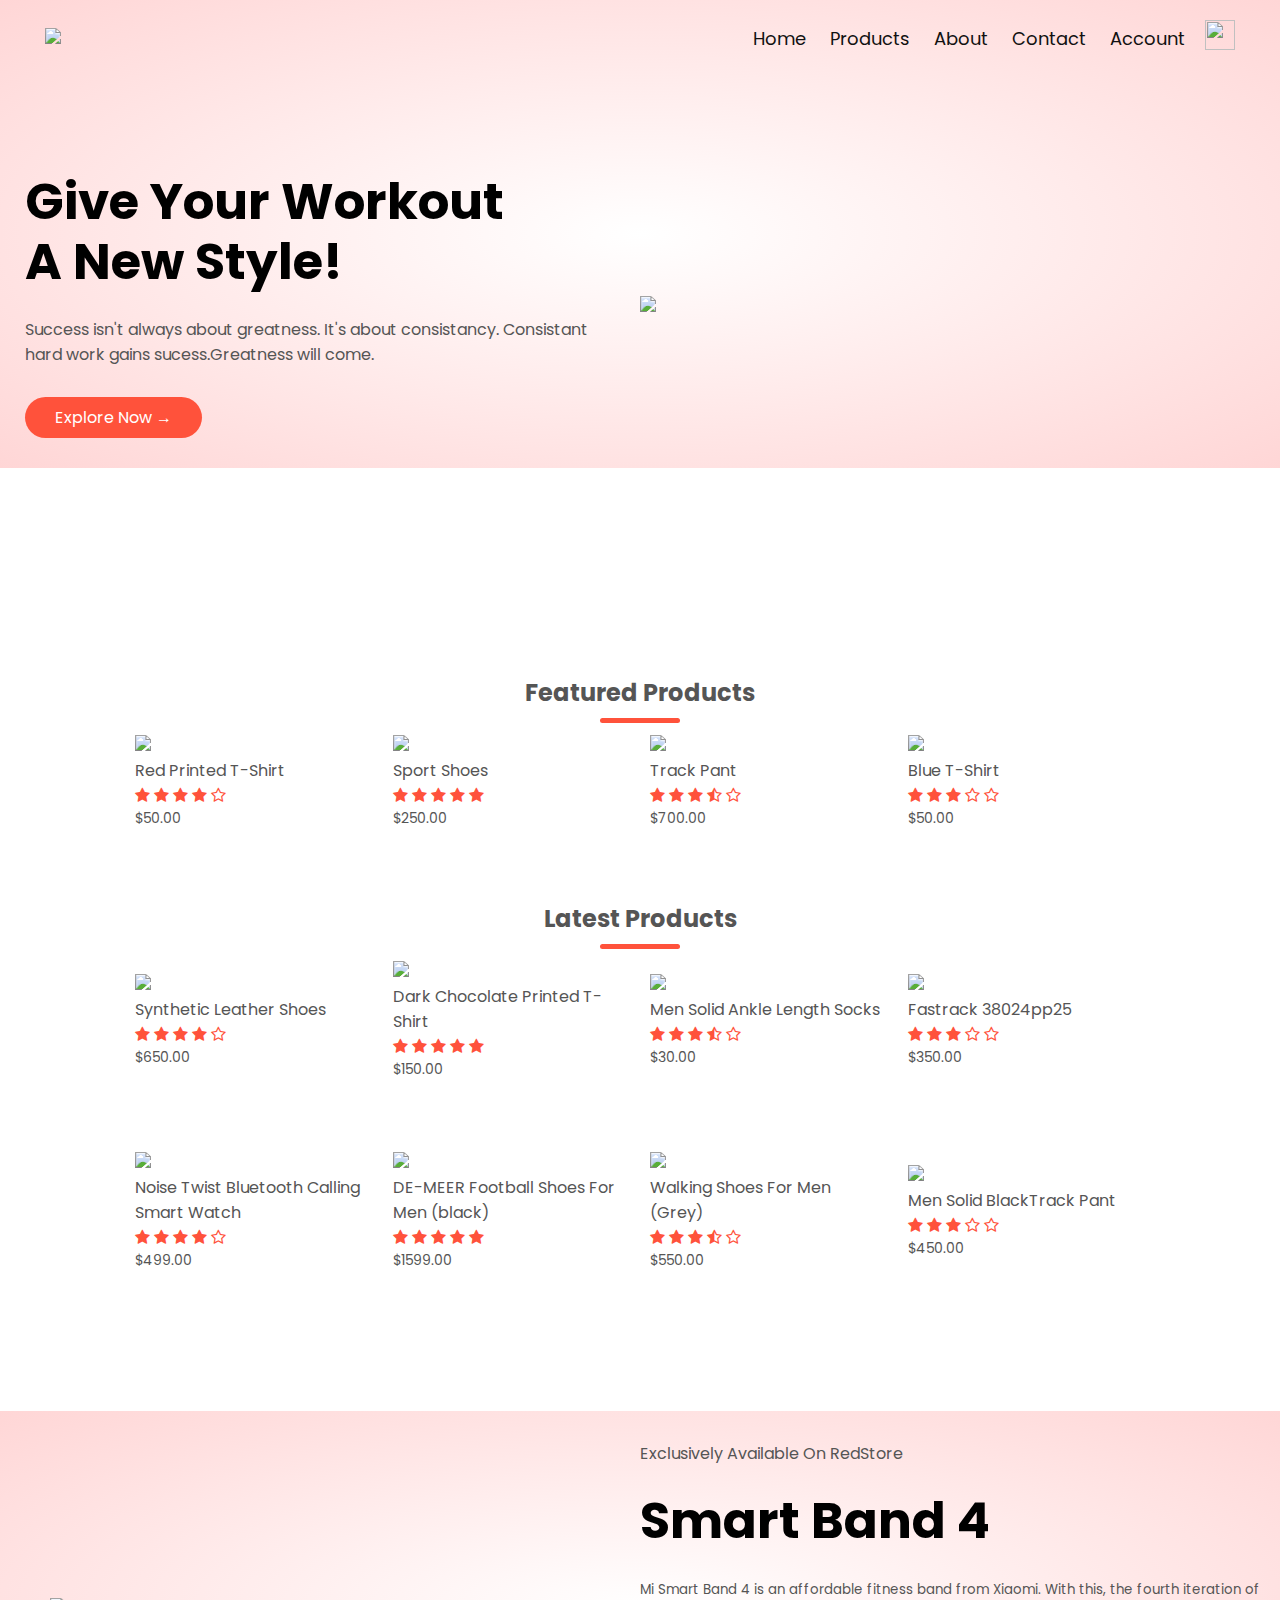
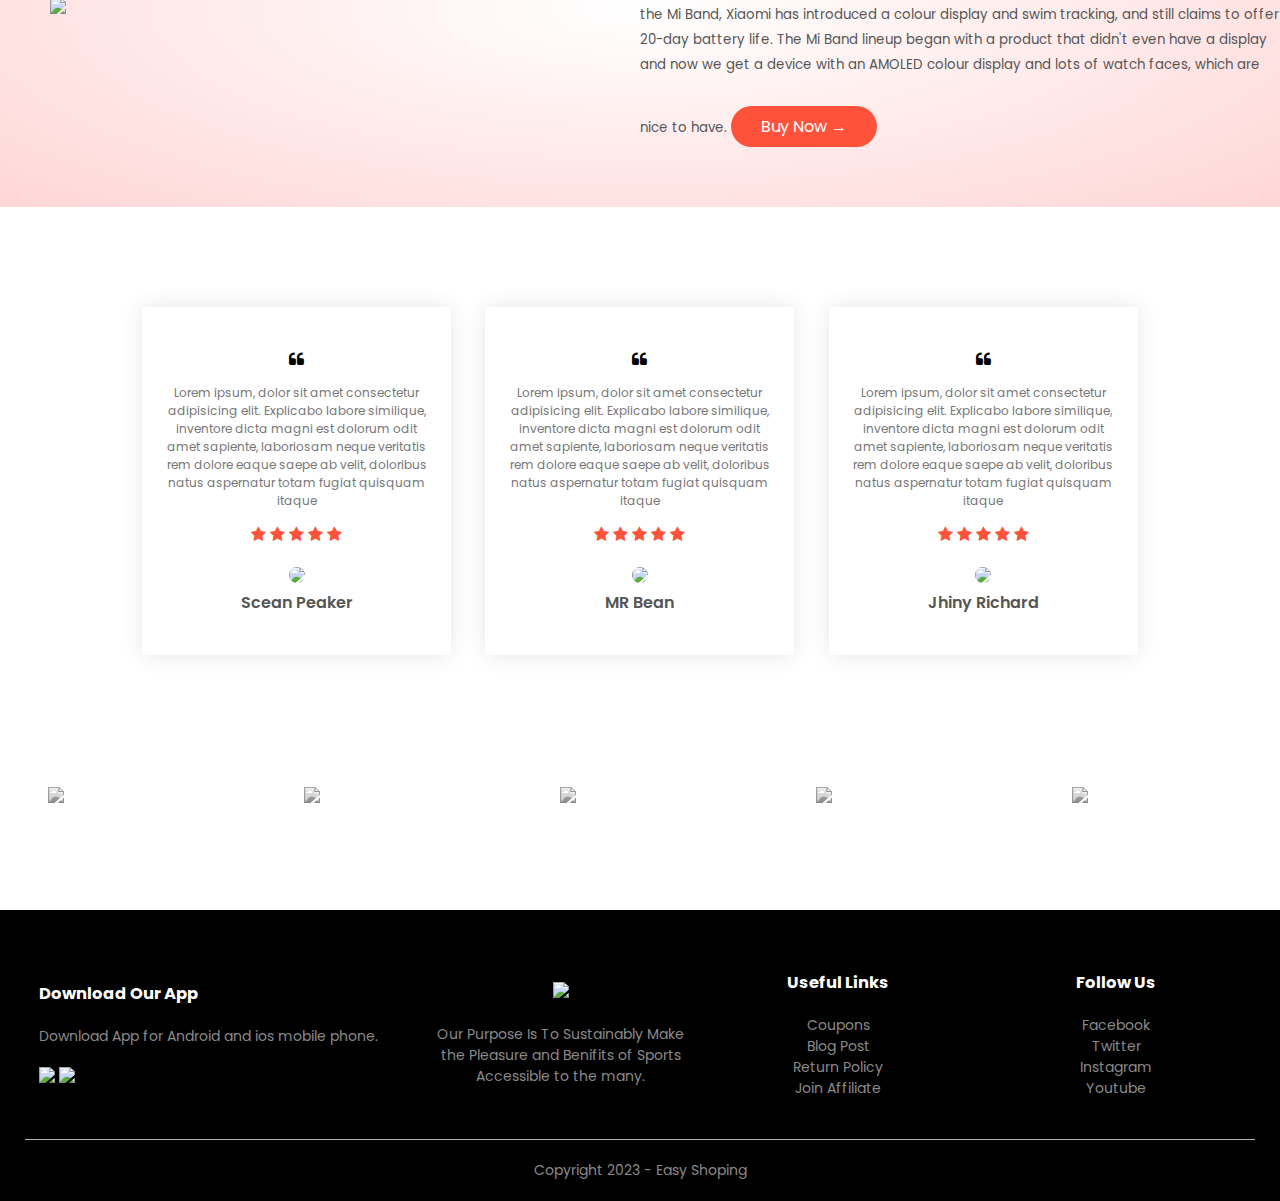
==== index.html @ 19f2ea58 "Add files via upload" ====
<!DOCTYPE html>
<html lang="en">
<head>
    <meta charset="UTF-8">
    <meta name="viewport" content="width=device-width,initial-scale=1.0">
    <meta http-equiv="X-UA-Compatible" content="IE=edge">
    <meta name="viewport" content="width=device-width, initial-scale=1.0">
    <title>RedStore | Ecommerce Website Design</title>

    <link rel="stylesheet" href="style.css">
    <link rel="preconnect" href="https://fonts.googleapis.com">
<link rel="preconnect" href="https://fonts.gstatic.com" crossorigin>

<link href="https://fonts.googleapis.com/css2?family=Poppins:wght@300;400;500;600;700&display=swap" rel="stylesheet">

<link rel="stylesheet" href="https://stackpath.bootstrapcdn.com/font-awesome/4.7.0/css/font-awesome.min.css">


</head>
<body>
    <div class="header">

    <div class="container">
        <div class="navber"> 
            <div class="logo">
               <a href="index.html"><img src="images/logo.png" width="125px"></a> 
            </div>
            <nav>
                <ul id="MenuItems">
                    <li><a href="index.html"><link rel="index" href="C:\Users\ADMIN\Downloads\Redstore\Images\index.html"> Home</a></li>
                    <li><a href="products.html"><link rel="product" href="C:\Users\ADMIN\Downloads\Redstore\Images\products-details.html" >Products</a></li>
                    <li><a href="index.html"><link rel="index" href="C:\Users\ADMIN\Downloads\Redstore\Images\index.html"> About</a></li>
                    <li><a href="index.html"><link rel="index" href="C:\Users\ADMIN\Downloads\Redstore\Images\index.html">Contact</a></li>
                    <li><a href="Account.html"><link rel="Account" href="C:\Users\ADMIN\Downloads\Redstore\Images\Account.html">Account</a></li>
                </ul>
            </nav>
            <a href="cart.html"><img src="images/cart.png" width="30px" height="30px"></a>
            <img src="images/menu.png" class="menu-icon" onclick="menutoggle()">
    
        </div>
        <div class="row">
            <div class="col-2">
                <h1>Give Your Workout <br>A New Style!</h1>
                <p>Success isn't always about greatness. It's about 
                    consistancy. Consistant<br>hard work gains sucess.Greatness
                    will come.
                </p>

                <a href="" class="btn">Explore Now &#8594;</a>

            </div>

            <div class="col-2">
                <img src="images/image1.png">
            </div>


        </div>

    </div>
</div>

<!-------Featured Categories-------------------------------------------------->

<div class="categories">
    <div class="small-container">
        <div class="row">
            <div class="col-3">
                <img src="images/category-1.jpg" alt="">
            </div>
            <div class="col-3">
                <img src="images/category-2.jpg" alt="">
            </div>
            <div class="col-3">
                <img src="images/category-3.jpg" alt="">    
            </div>
        </div>

    </div>

</div>

<!-------Featured Products-------------------------------------------------->
<div class="small-container">
    <h2 class="title">Featured Products</h2>
    <div class="row">
        <div class="col-4">
           <a href="products-details.html"><img src="images/product-1.jpg"></a> 
           <a href="products-details.html"></a><h4>Red Printed T-Shirt</h4></a>
            <div class="rating">
                <i class="fa fa-star"></i>
                <i class="fa fa-star"></i>
                <i class="fa fa-star"></i>
                <i class="fa fa-star"></i>
                <i class="fa fa-star-o"></i>
            </div>
            <p>$50.00</p>
        </div>
        <div class="col-4">
            <img src="images/product-2.jpg">
            <h4>Sport Shoes</h4>
            <div class="rating">
                <i class="fa fa-star"></i>
                <i class="fa fa-star"></i>
                <i class="fa fa-star"></i>
                <i class="fa fa-star"></i>
                <i class="fa fa-star"></i>
            </div>
            <p>$250.00</p>
        </div>
        <div class="col-4">
            <img src="images/product-3.jpg">
            <h4>Track Pant</h4>
            <div class="rating">
                <i class="fa fa-star"></i>
                <i class="fa fa-star"></i>
                <i class="fa fa-star"></i>
                <i class="fa fa-star-half-o"></i>
                <i class="fa fa-star-o"></i>
            </div>
            <p>$700.00</p>
        </div>
        <div class="col-4">
            <img src="images/product-4.jpg">
            <h4>Blue T-Shirt</h4>
            <div class="rating">
                <i class="fa fa-star"></i>
                <i class="fa fa-star"></i>
                <i class="fa fa-star"></i>
                <i class="fa fa-star-o"></i>
                <i class="fa fa-star-o"></i>
            </div>
            <p>$50.00</p>
        </div>
    </div>
    <h2 class="title">Latest Products</h2>
    <div class="row">
        <div class="col-4">
            <img src="images/product-5.jpg">
            <h4>Synthetic Leather Shoes</h4>
            <div class="rating">
                <i class="fa fa-star"></i>
                <i class="fa fa-star"></i>
                <i class="fa fa-star"></i>
                <i class="fa fa-star"></i>
                <i class="fa fa-star-o"></i>
            </div>
            <p>$650.00</p>
        </div>
        <div class="col-4">
            <img src="images/product-6.jpg">
            <h4>Dark Chocolate Printed T-Shirt</h4>
            <div class="rating">
                <i class="fa fa-star"></i>
                <i class="fa fa-star"></i>
                <i class="fa fa-star"></i>
                <i class="fa fa-star"></i>
                <i class="fa fa-star"></i>
            </div>
            <p>$150.00</p>
        </div>
        <div class="col-4">
            <img src="images/product-7.jpg">
            <h4>Men Solid Ankle Length Socks</h4>
            <div class="rating">
                <i class="fa fa-star"></i>
                <i class="fa fa-star"></i>
                <i class="fa fa-star"></i>
                <i class="fa fa-star-half-o"></i>
                <i class="fa fa-star-o"></i>
            </div>
            <p>$30.00</p>
        </div>
        <div class="col-4">
            <img src="images/product-8.jpg">
            <h4>Fastrack 38024pp25</h4>
            <div class="rating">
                <i class="fa fa-star"></i>
                <i class="fa fa-star"></i>
                <i class="fa fa-star"></i>
                <i class="fa fa-star-o"></i>
                <i class="fa fa-star-o"></i>
            </div>
            <p>$350.00</p>
        </div>
    </div>
    <div class="row">
        <div class="col-4">
            <img src="images/product-9.jpg">
            <h4>Noise Twist Bluetooth Calling Smart Watch</h4>
            <div class="rating">
                <i class="fa fa-star"></i>
                <i class="fa fa-star"></i>
                <i class="fa fa-star"></i>
                <i class="fa fa-star"></i>
                <i class="fa fa-star-o"></i>
            </div>
            <p>$499.00</p>
        </div>
        <div class="col-4">
            <img src="images/product-10.jpg">
            <h4>DE-MEER Football Shoes For Men  (black)</h4>
            <div class="rating">
                <i class="fa fa-star"></i>
                <i class="fa fa-star"></i>
                <i class="fa fa-star"></i>
                <i class="fa fa-star"></i>
                <i class="fa fa-star"></i>
            </div>
            <p>$1599.00</p>
        </div>
        <div class="col-4">
            <img src="images/product-11.jpg">
            <h4>Walking Shoes For Men  (Grey)</h4>
            <div class="rating">
                <i class="fa fa-star"></i>
                <i class="fa fa-star"></i>
                <i class="fa fa-star"></i>
                <i class="fa fa-star-half-o"></i>
                <i class="fa fa-star-o"></i>
            </div>
            <p>$550.00</p>
        </div>
        <div class="col-4">
            <img src="images/product-12.jpg">
            <h4>Men Solid BlackTrack Pant</h4>
            <div class="rating">
                <i class="fa fa-star"></i>
                <i class="fa fa-star"></i>
                <i class="fa fa-star"></i>
                <i class="fa fa-star-o"></i>
                <i class="fa fa-star-o"></i>
            </div>
            <p>$450.00</p>
        </div>
    </div>
    
</div>

<!-----------Offer------------------------------------------------------------------------------------------>

 <div class="offer">
    <div class="small-conatiner">
        <div class="row">
            <div class="col-2">
                <img src="images/exclusive.png" class="offer-img">

            </div>
            <div class="col-2">
                <p>Exclusively Available On RedStore</p>
                <h1>Smart Band 4</h1>
                <small>Mi Smart Band 4 is an affordable fitness band from Xiaomi. With this, the fourth iteration of the Mi Band, Xiaomi has introduced a colour display and swim tracking, and still claims to offer 20-day battery life. The Mi Band lineup began with a product that didn't even have a display and now we get a device with an AMOLED colour display and lots of watch faces, which are nice to have. </small>

                <a href="" class="btn">Buy Now &#8594;</a>

            </div>
        </div>
    </div>
 </div>

 <!--------------testimonial------------------------------------------->

 <div class="testimonial">
   <div class="small-container">
    <div class="row">
        <div class="col-3">
            <i class="fa fa-quote-left"></i>
            <p> Lorem ipsum, dolor sit amet consectetur adipisicing elit. Explicabo labore similique, inventore dicta magni est dolorum odit amet sapiente, laboriosam neque veritatis rem dolore eaque saepe ab velit, doloribus natus aspernatur totam fugiat quisquam itaque</p>
            <div class="rating">
                <i class="fa fa-star"></i>
                <i class="fa fa-star"></i>
                <i class="fa fa-star"></i>
                <i class="fa fa-star"></i>
                <i class="fa fa-star"></i>
            </div>
            <img src="images/user-1.png" >
            <h3>Scean Peaker</h3>
        </div>
        <div class="col-3">
            <i class="fa fa-quote-left"></i>
            <p> Lorem ipsum, dolor sit amet consectetur adipisicing elit. Explicabo labore similique, inventore dicta magni est dolorum odit amet sapiente, laboriosam neque veritatis rem dolore eaque saepe ab velit, doloribus natus aspernatur totam fugiat quisquam itaque</p>
            <div class="rating">
                <i class="fa fa-star"></i>
                <i class="fa fa-star"></i>
                <i class="fa fa-star"></i>
                <i class="fa fa-star"></i>
                <i class="fa fa-star"></i>
            </div>
            <img src="images/user-2.png" >
            <h3>MR Bean</h3>
        </div>
        <div class="col-3">
            <i class="fa fa-quote-left"></i>
            <p> Lorem ipsum, dolor sit amet consectetur adipisicing elit. Explicabo labore similique, inventore dicta magni est dolorum odit amet sapiente, laboriosam neque veritatis rem dolore eaque saepe ab velit, doloribus natus aspernatur totam fugiat quisquam itaque</p>
            <div class="rating">
                <i class="fa fa-star"></i>
                <i class="fa fa-star"></i>
                <i class="fa fa-star"></i>
                <i class="fa fa-star"></i>
                <i class="fa fa-star"></i>
            </div>
            <img src="images/user-3.png" >
            <h3>Jhiny Richard</h3>
        </div>
    </div>
   </div>
 </div>

 <!---------------Brands-------------------------------------------------------->

 <div class="brands">
    <div class="small-conatiner">
        <div class="row">
            <div class="col-5">
                <img src="images/logo-godrej.png">
            </div>
            <div class="col-5">
                <img src="images/logo-oppo.png">
            </div>
            <div class="col-5">
                <img src="images/logo-coca-cola.png">
            </div>
            <div class="col-5">
                <img src="images/logo-paypal.png">
            </div>
            <div class="col-5">
                <img src="images/logo-philips.png">
            </div>
        </div>
    </div>
 </div>

 <!---------------------------Footer-------------------------------->
 <div class="footer">
    <div class="container">
        <div class="row"> 
            <div class="footer-col-1">
                <h3>Download Our App</h3>
                <p>Download App for Android and ios mobile phone.</p>
                <div class="app-logo">
                    <img src="images/play-store.png">
                    <img src="images/app-store.png">
                </div>
            </div>
            <div class="footer-col-2">
                <img src="images/logo-white.png">
                <p>Our Purpose Is To Sustainably Make the Pleasure and 
                Benifits of Sports Accessible to the many.</p>
            </div>
            <div class="footer-col-3">
                <h3>Useful Links</h3>
                <ul>
                    <li>Coupons</li>
                    <li>Blog Post</li>
                    <li>Return Policy</li>
                    <li>Join Affiliate</li>
                </ul>
            </div>
            <div class="footer-col-4">
                <h3>Follow Us</h3>
                <ul>
                    <li>Facebook</li>
                    <li>Twitter</li>
                    <li>Instagram</li>
                    <li>Youtube</li>
                </ul>
            </div>
        </div>
        <hr>
        <p class="Copyright">Copyright 2023 - Easy Shoping</p>
    </div>
 </div>

 <!-----------------------js for toggle menu------------------------------>

 <script>
    var MenuItems = document.getElementById("MenuItems");
    MenuItems.style.maxHeight="0px";

    function menutoggle() {
        if(MenuItems.style.maxHeight=="0px")
        {
            MenuItems.style.maxHeight="200px"
        }
        else
        {
            MenuItems.style.maxHeight="0px"
        }
    }

 </script>
    
    
</body>
</html>
---- style.css ----
*{
    margin: 0;
    padding: 0;
    box-sizing: border-box;
}

body{
    font-family: 'Poppins', sans-serif;
}
.navber{
    display: flex;
    align-items: center;
    padding: 20px;
}
nav{
    flex: 1;
    text-align: right;
}
nav ul{
    display: inline-block;
    list-style-type: none;
}
nav ul li{
    display: inline-block;
    margin-right: 20px;
}





nav ul li a{
    text-decoration: none;
    color: #111;
    font-size: 18px;
    position: relative;
}

nav ul li a::after{
    content: '';
     width: 0%;
     height: 3px;
     background: #ff523b;
     position: absolute;
     left: 0;
     bottom: -6px;
     transition: 0.5s;
}

nav ul li a:hover::after{
    width:100%;
}
a{
    text-decoration: none;
    color:#555;
}
p{
    color: #555;
}
.container{
    max-width: 1300px;
    margin: auto;
    padding-left: 25px;
    padding-right: 25px;
}
.row{
    display: flex;
    align-items: center;
    flex-wrap: wrap;
    justify-content: space-around;
}
.col-2{
    flex-basis: 50%;
    min-width: 300px;
}
.col-2 img{
    max-width: 100%;
    padding: 50px 0;
     
}
.col-2 h1{
    font-size: 50px;
    line-height: 60px;
    margin: 25px 0;
}
.btn{
    display: inline-block;
    background: #ff523b;
    color: white;
    padding: 8px 30px;
    margin: 30px 0;
    border-radius: 30px;
    transition: background 0.5s;
}
.btn:hover{
    background: #563434;

}
.header{
    background: radial-gradient(#fff,#ffd6d6);

}
.header .row{
    margin-top: 70px;


}
.categories{
    margin: 70px 0;

}
.col-3{
    flex-basis: 30%;
    min-width: 250px;
    margin-bottom: 30px;
}
.col-3 img{
    width: 100%;
}
.small-container{
    max-width: 1080px;
    margin: auto;
    padding-left: 25px;
    padding-right: 25px;
}
.col-4{
    flex-basis: 25%;
    padding: 10px;
    min-width: 200px;
    margin-bottom: 50px;
    transition: transform 0.5s;
}
.col-4 img{
    width: 100%;
}
.title{
    text-align: center;
    margin: 0 80px auto;
    position: relative;
    line-height: 60px;
    color: #555;
}
.title::after{
    content: '';
    background: #ff523b;
    width: 80px;
    height: 5px;
    border-radius: 5px;
    position: absolute;
    bottom: 0;
    left: 50%;
    transform: translateX(-50%);
} 
h4{
    color: #555;
    font-weight: normal;
}
.col-4 p{
    font-size: 14px;

}
.rating .fa{
    color: #ff523b;
}
.col-4 :hover{
    transform: translateY(-5px);
}



/*  */
.col-3 :hover{
    transform: translateY(-5px);
}
/*  */




/*-------------------------Offer-----------------------------------*/
.offer{
    background: radial-gradient(#fff,#ffd6d6);
    margin-top: 80px;
    padding: 30px 0;

}
.col-2 .offer-img{
    padding: 50px;
}
small{
    color:#555;
}
/*------------testimonial-------------------------------------*/
.testimonial{
    padding-top: 100px;

}
.testimonial .col-3{
    text-align: center;
    padding: 40px 20px;
    box-shadow: 0 0 20px 0px rgba(0,0,0,0.1);
    cursor: pointer;
    transition: transform 0.5s;
}
.testimonial .col-3 img{
    width: 50px;
    margin-top: 20px;
    border-radius: 50%;
}
.testimonial .col-3:hover{
    transform: translateY(-10px);
}
.fa fa-quote-left{
    font-size: 34px;
    color: #ff523b;
}
.col-3 p{
    font-size: 12px;
    margin: 12px 0;
    color: #777;
}
.testimonial .col-3 h3{
    font-weight: 600;
    color: #555;
    font-size: 16px; 
}
/*-----------------------Brands------------------------*/
.brands{

    margin: 100px auto;

}
.col-5{
    width: 160px;
}
.col-5 img{
    width: 100%;
    cursor: pointer;
    filter: grayscale(100%);
}
.col-5 img:hover{
    filter: grayscale(0%);
}
/*--------------------footer-----------------------------------------*/
.footer{
background: #000;
color: #8a8a8a;
font-size: 14px;
padding: 60px 0 20px;
}
.footer p{
    color: #8a8a8a;
}
.footer h3{
    color: #fff;
    margin-bottom: 20px;
}
.footer-col-1,.footer-col-2,.footer-col-3,.footer-col-4{
    min-width: 250px;
    margin-bottom: 20px;

}
.footer-col-1{
    flex-basis: 30%;
}
.footer-col-2{
    flex-basis: 1%;
    text-align: center;
}
.footer-col-2 img{
    width: 180px;
    margin-bottom: 20px;
}
.footer-col-3,.footer-col-4{
    flex-basis: 12%;
    text-align: center;
}
ul{
    list-style-type: none;
}
.app-logo{
    margin-top: 20px;
    
}
.app-logo img{
    width: 140px;

}
.footer hr{
    border: none;
    background: #b5b5b5;
    height: 1px;
    margin: 20px 0;
}
.Copyright{
    text-align: center;
}
.menu-icon{
    width: 28px;
    margin-left: 20px;
    display: none;

}
/*-------------------------Media Query for menu-----------------------*/
@media only screen and (max-width: 800px){
    nav ul{
        position: absolute;
        top: 70px;
        left: 0%;
        background: #333;
        width: 100%;
        overflow: hidden ;
        transition: max-height 0.5s;

    }
    nav ul li{
        display: block;
        margin-right: 50px;
        margin-top: 10px;
        margin-bottom: 10px;

    }
    nav ul li a{
        color: #fff;

    }
    .menu-icon{
        display: block;
        cursor: pointer;

    }

}

/*----------------All Product--------------*/

.row-2{
    justify-content: space-between;
    margin: 100px auto 50px;
}
select{
    border: 1px solid #ff523b;
    padding: 5px;
}
select:focus{
    
    outline: none;
}
.page-btn{
    margin: 0 auto 80px;
}
.page-btn span{
    display: inline-block;
    border: 1px solid #ff523b;
    margin-left: 10px;
    width: 40px;
    height: 40px;
    text-align: center;
    line-height: 40px;
    cursor: pointer;

}
.page-btn span:hover{
    background:#ff523b ; 
    color: #fff;
}



/*------------------Single Product Details-----------------------*/
.single-product{
    margin-top: 80px;
}
.single-product .col-2 img{
    padding: 0;
}
.single-product .col-2{
    padding: 20px;
}
.single-product h4{
    margin: 20px 0;
    font-size: 22px;
    font-weight: bold;
}
.single-product selest{
    display: block;
    padding: 10px;
    margin-top: 20px;
}
.single-product input{
    width: 50px;
    height: 40px;
    padding-left: 10px;
    font-size: 20px;
    margin-right: 10px;
    border: 1px solid #ff523b;
}
input:focus{
    outline: none;
}
.single-product .fa{
    color: #ff523b;
    margin-left: 10px;
}
.small-img-row{
    display: flex;
    justify-content: space-between;
}
.small-img-col{
    flex-basis:24%;
    cursor: pointer;
}
/*-----------------------Account Page-------------------------*/   
.account-page{
    padding: 50px 0;
    background: radial-gradient(#fff,#ffd6d6);
}
.form-container{
    background: #fff;
    width: 300px;
    height: 400px;
    position: relative;
    text-align: center;
    padding: 20px 0;
    margin: auto;
    box-shadow: 0 0 20px 0px rgba(0,0,0,0.1);
    overflow: hidden;
}
.form-container span{
    font-weight: bold;
    padding: 0 10px;
    color: #555;
    cursor: pointer;
    width: 100px;
    display: inline-block;
}
.form-btn{
    display: inline-block;
}
.form-container form{
    max-width: 300px;
    padding: 0 20px;
    position: absolute;
    top: 130px;
    transition: transform 1s;   
}
form input{
    width: 100%;
    height: 30px;
    margin: 10px 0;
    padding:0 10px;
    border: 1px solid #ccc;
}
form .btn{
    width: 100%;
    border: none;
    cursor: pointer;
    margin: 10px 0;
}
form .btn:focus{
    outline: none;
}   
#LoginForm{
    left: -300px;
}
#RegForm{
    left: 0%;
}
form a{
    font-size: 12px;
}
#Indicator{
    width: 100px;
    border: none;
    background: #ff523b;
    height: 3px;
    margin-top: 8px;
    transform: translateX(100px);
    transition: transform 1s;
}
/*-------------media query for less than 600 screen size----------*/
@media only screen and (max-width: 800px){
    .row{
        text-align: center;
    }
    .col-2,.col-3,.col-4{
        flex-basis: 100%;
    }
    .single-product .row{
        text-align: left;
    }
    .single-product .col-2{
            padding: 20px 0;
    }
    .single-product h1{
        font-size: 26px;
        line-height: 32px;
    }
    .cart-info p{
        display: none;
    }
}
/*-------------------------Cart items details----------------------*/
.cart-page{
    margin: 80px auto;
}
table{
    width: 100%;
     border-collapse:collapse;
}
.cart-info{
    display: flex;
    flex-wrap: wrap;
}
th{
    text-align: left;
    padding: 5px;
    color: white;
    background: #ff523b;
    font-weight: normal;
}
td{
    padding: 10px 5px;
}
td input{
    width: 40px;
    height: 30px;
    padding: 5px;
}
td a{
    color: #ff523b;
    font-size: 12px;
}
td img{
    width: 80px;
        height: 80px;
        margin-right: 10px;
}
.total-price{
    display: flex;
    justify-content: flex-end;
}
.total-price table{
    border-top: 3px solid #ff523b;
    width: 100%;
    max-width: 400px;
}
td :last-child{
    text-align: right;
}
th :last-child{
    text-align: right;
}
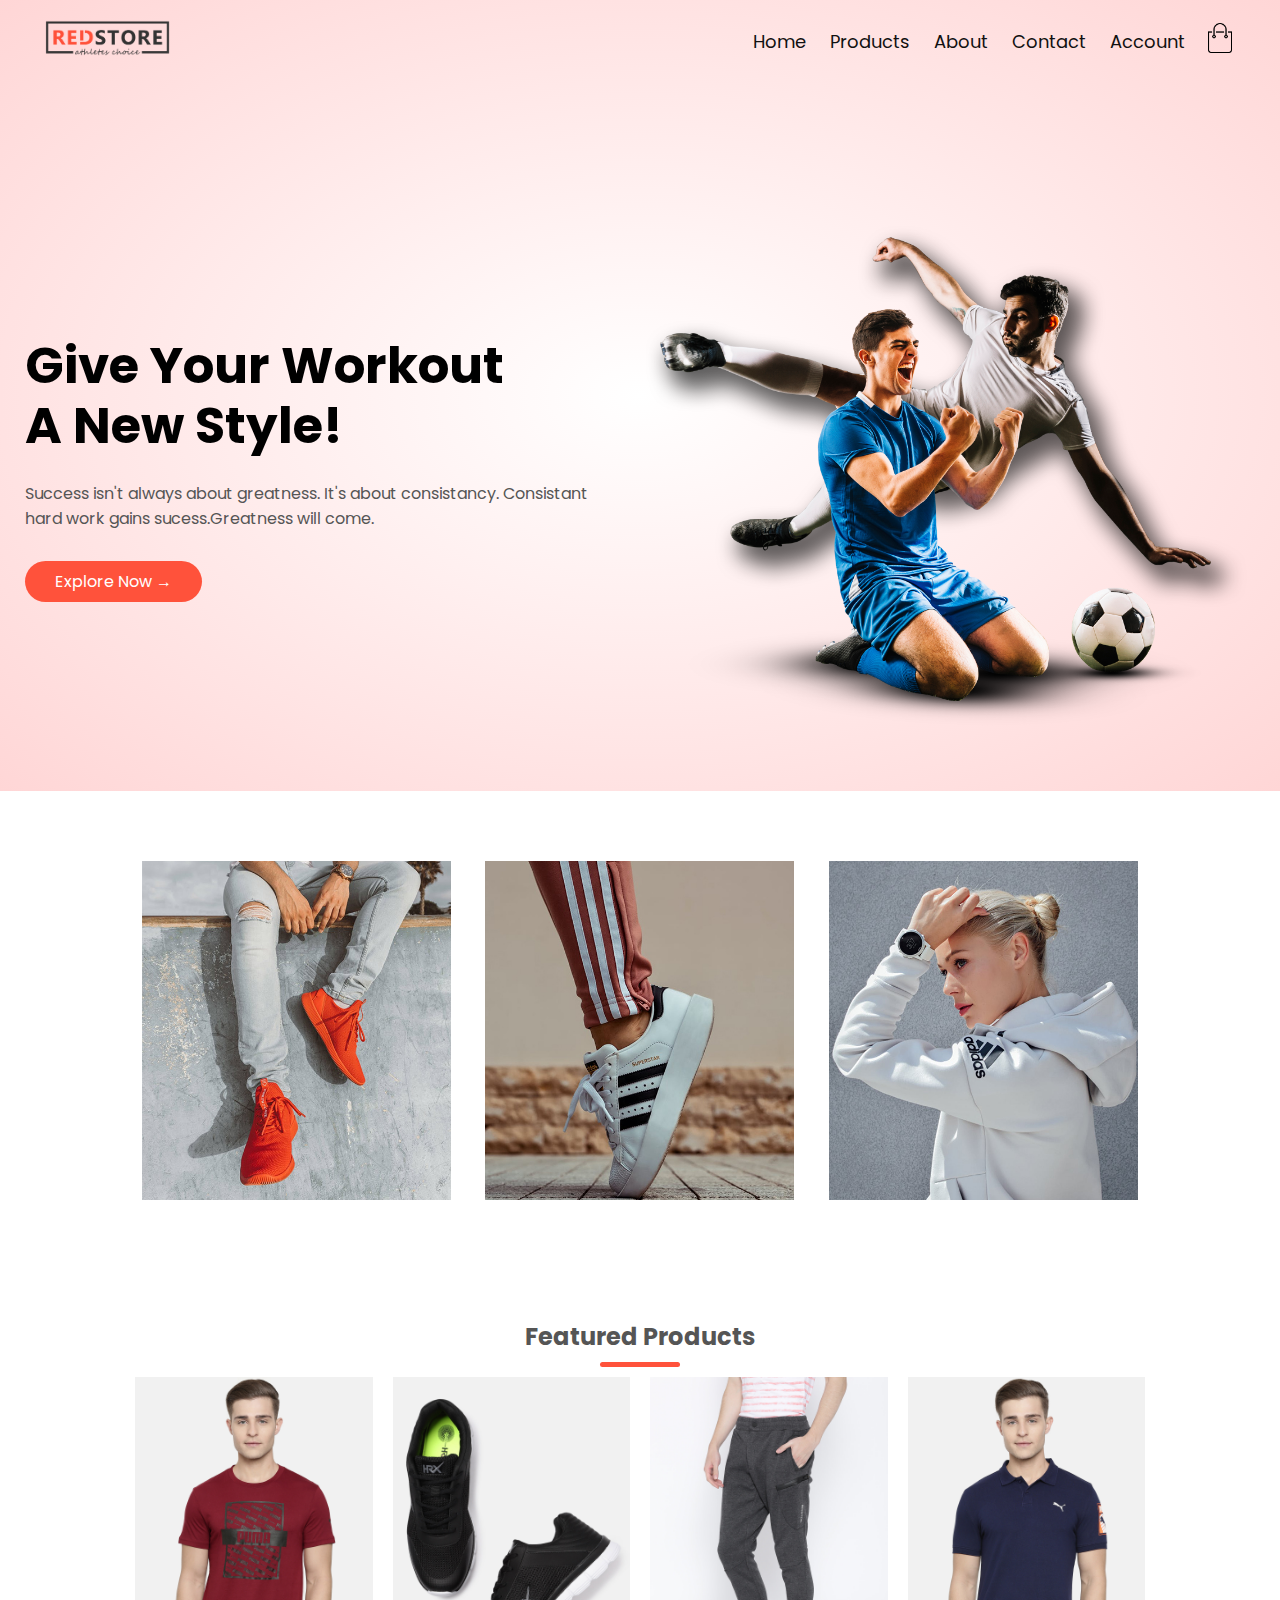
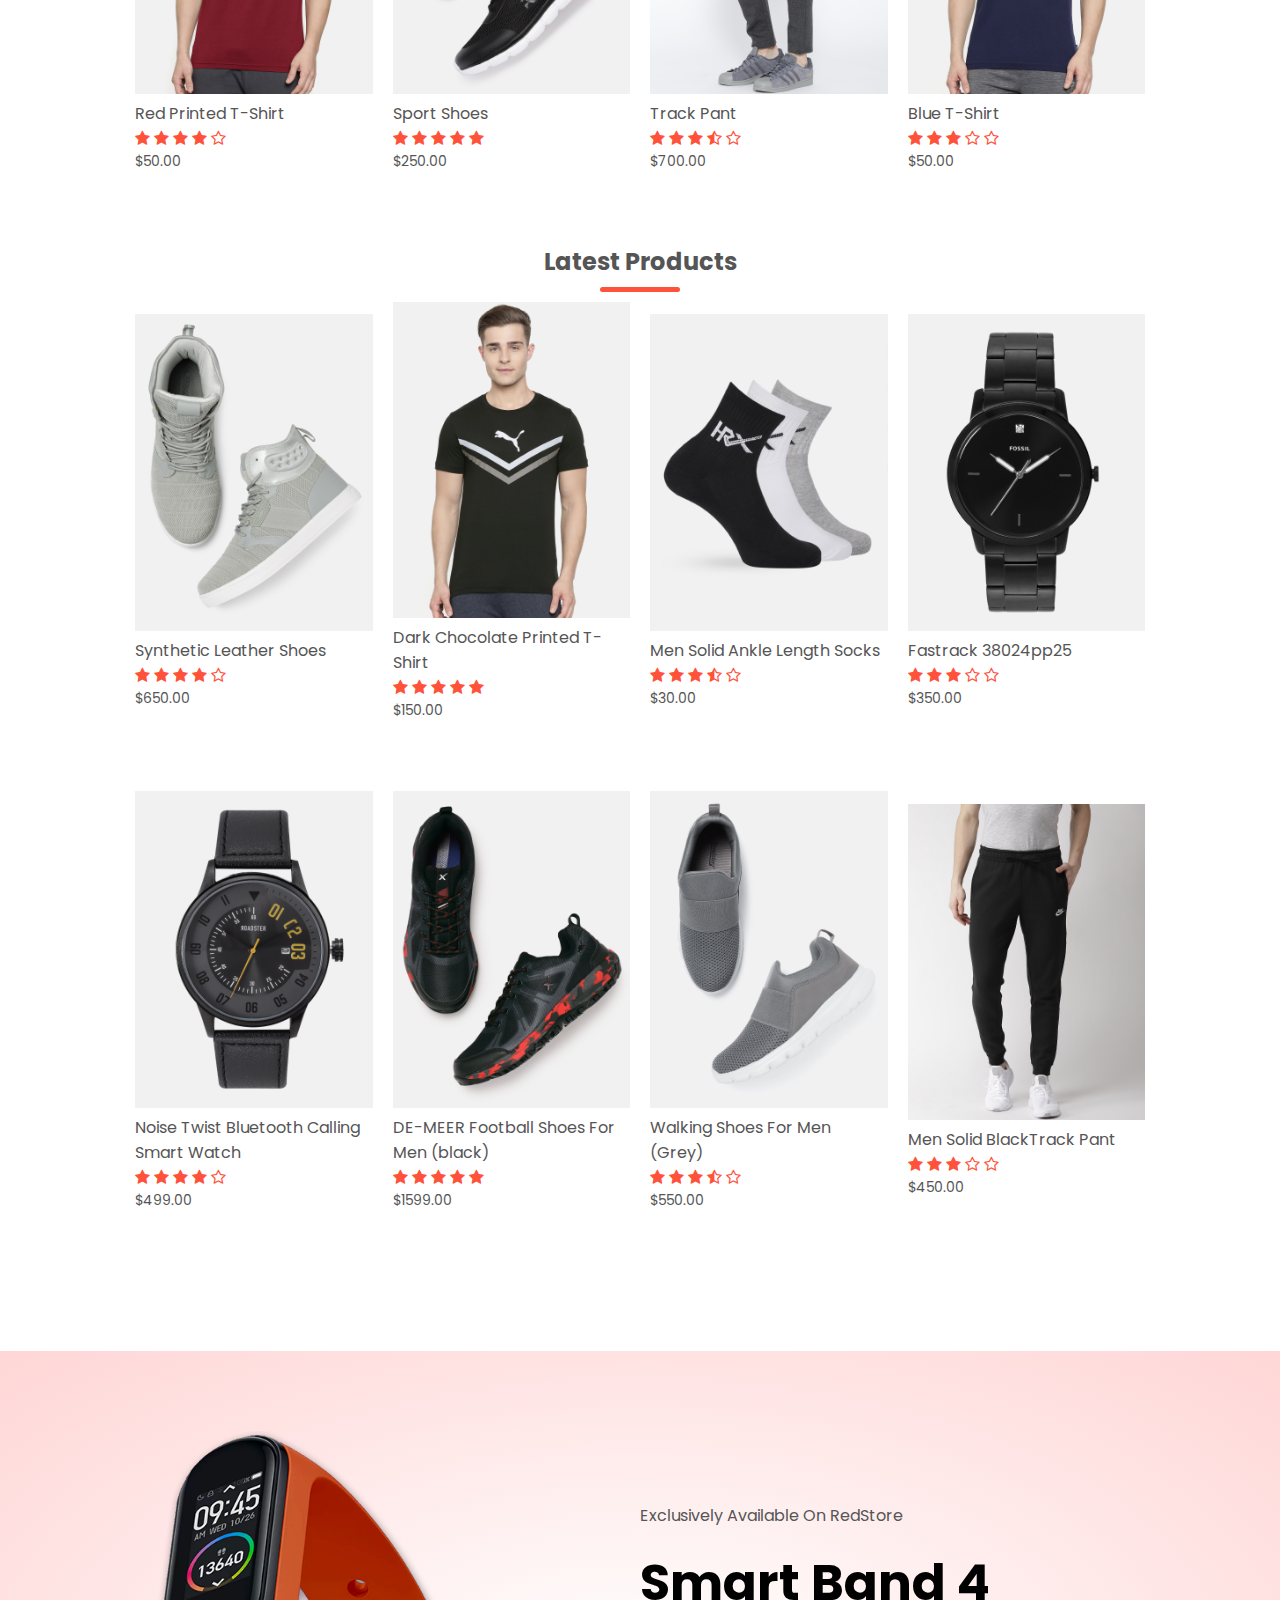
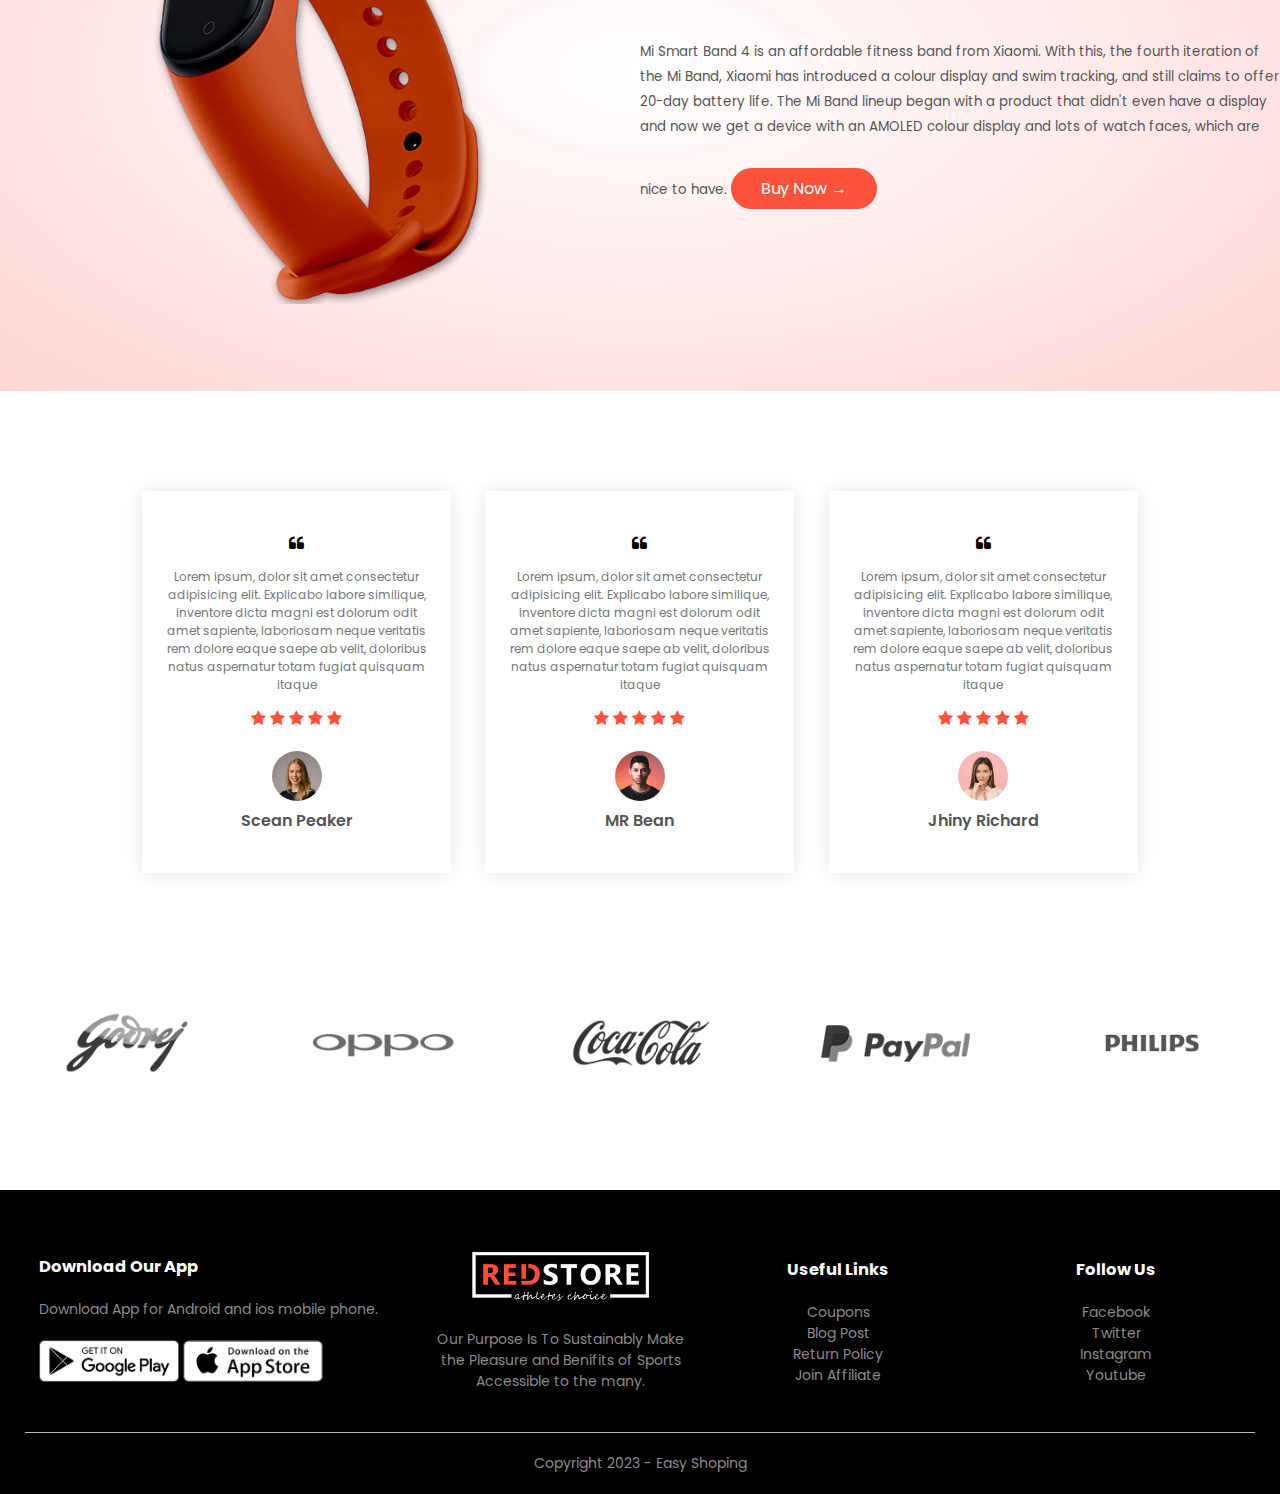
==== commit 8037a3e6: "Update index.html" ====
--- a/index.html
+++ b/index.html
@@ -23,7 +23,7 @@
     <div class="container">
         <div class="navber"> 
             <div class="logo">
-               <a href="index.html"><img src="images/logo.png" width="125px"></a> 
+               <a href="index.html"><img src="logo.png" width="125px"></a> 
             </div>
             <nav>
                 <ul id="MenuItems">
@@ -34,8 +34,8 @@
                     <li><a href="Account.html"><link rel="Account" href="C:\Users\ADMIN\Downloads\Redstore\Images\Account.html">Account</a></li>
                 </ul>
             </nav>
-            <a href="cart.html"><img src="images/cart.png" width="30px" height="30px"></a>
-            <img src="images/menu.png" class="menu-icon" onclick="menutoggle()">
+            <a href="cart.html"><img src="cart.png" width="30px" height="30px"></a>
+            <img src="menu.png" class="menu-icon" onclick="menutoggle()">
     
         </div>
         <div class="row">
@@ -51,7 +51,7 @@
             </div>
 
             <div class="col-2">
-                <img src="images/image1.png">
+                <img src="image1.png">
             </div>
 
 
@@ -66,13 +66,13 @@
     <div class="small-container">
         <div class="row">
             <div class="col-3">
-                <img src="images/category-1.jpg" alt="">
+                <img src="category-1.jpg" alt="">
             </div>
             <div class="col-3">
-                <img src="images/category-2.jpg" alt="">
+                <img src="category-2.jpg" alt="">
             </div>
             <div class="col-3">
-                <img src="images/category-3.jpg" alt="">    
+                <img src="category-3.jpg" alt="">    
             </div>
         </div>
 
@@ -85,7 +85,7 @@
     <h2 class="title">Featured Products</h2>
     <div class="row">
         <div class="col-4">
-           <a href="products-details.html"><img src="images/product-1.jpg"></a> 
+           <a href="products-details.html"><img src="product-1.jpg"></a> 
            <a href="products-details.html"></a><h4>Red Printed T-Shirt</h4></a>
             <div class="rating">
                 <i class="fa fa-star"></i>
@@ -97,7 +97,7 @@
             <p>$50.00</p>
         </div>
         <div class="col-4">
-            <img src="images/product-2.jpg">
+            <img src="product-2.jpg">
             <h4>Sport Shoes</h4>
             <div class="rating">
                 <i class="fa fa-star"></i>
@@ -109,7 +109,7 @@
             <p>$250.00</p>
         </div>
         <div class="col-4">
-            <img src="images/product-3.jpg">
+            <img src="product-3.jpg">
             <h4>Track Pant</h4>
             <div class="rating">
                 <i class="fa fa-star"></i>
@@ -121,7 +121,7 @@
             <p>$700.00</p>
         </div>
         <div class="col-4">
-            <img src="images/product-4.jpg">
+            <img src="product-4.jpg">
             <h4>Blue T-Shirt</h4>
             <div class="rating">
                 <i class="fa fa-star"></i>
@@ -136,7 +136,7 @@
     <h2 class="title">Latest Products</h2>
     <div class="row">
         <div class="col-4">
-            <img src="images/product-5.jpg">
+            <img src="product-5.jpg">
             <h4>Synthetic Leather Shoes</h4>
             <div class="rating">
                 <i class="fa fa-star"></i>
@@ -148,7 +148,7 @@
             <p>$650.00</p>
         </div>
         <div class="col-4">
-            <img src="images/product-6.jpg">
+            <img src="product-6.jpg">
             <h4>Dark Chocolate Printed T-Shirt</h4>
             <div class="rating">
                 <i class="fa fa-star"></i>
@@ -160,7 +160,7 @@
             <p>$150.00</p>
         </div>
         <div class="col-4">
-            <img src="images/product-7.jpg">
+            <img src="product-7.jpg">
             <h4>Men Solid Ankle Length Socks</h4>
             <div class="rating">
                 <i class="fa fa-star"></i>
@@ -172,7 +172,7 @@
             <p>$30.00</p>
         </div>
         <div class="col-4">
-            <img src="images/product-8.jpg">
+            <img src="product-8.jpg">
             <h4>Fastrack 38024pp25</h4>
             <div class="rating">
                 <i class="fa fa-star"></i>
@@ -186,7 +186,7 @@
     </div>
     <div class="row">
         <div class="col-4">
-            <img src="images/product-9.jpg">
+            <img src="product-9.jpg">
             <h4>Noise Twist Bluetooth Calling Smart Watch</h4>
             <div class="rating">
                 <i class="fa fa-star"></i>
@@ -198,7 +198,7 @@
             <p>$499.00</p>
         </div>
         <div class="col-4">
-            <img src="images/product-10.jpg">
+            <img src="product-10.jpg">
             <h4>DE-MEER Football Shoes For Men  (black)</h4>
             <div class="rating">
                 <i class="fa fa-star"></i>
@@ -210,7 +210,7 @@
             <p>$1599.00</p>
         </div>
         <div class="col-4">
-            <img src="images/product-11.jpg">
+            <img src="product-11.jpg">
             <h4>Walking Shoes For Men  (Grey)</h4>
             <div class="rating">
                 <i class="fa fa-star"></i>
@@ -222,7 +222,7 @@
             <p>$550.00</p>
         </div>
         <div class="col-4">
-            <img src="images/product-12.jpg">
+            <img src="product-12.jpg">
             <h4>Men Solid BlackTrack Pant</h4>
             <div class="rating">
                 <i class="fa fa-star"></i>
@@ -243,7 +243,7 @@
     <div class="small-conatiner">
         <div class="row">
             <div class="col-2">
-                <img src="images/exclusive.png" class="offer-img">
+                <img src="exclusive.png" class="offer-img">
 
             </div>
             <div class="col-2">
@@ -273,7 +273,7 @@
                 <i class="fa fa-star"></i>
                 <i class="fa fa-star"></i>
             </div>
-            <img src="images/user-1.png" >
+            <img src="user-1.png" >
             <h3>Scean Peaker</h3>
         </div>
         <div class="col-3">
@@ -286,7 +286,7 @@
                 <i class="fa fa-star"></i>
                 <i class="fa fa-star"></i>
             </div>
-            <img src="images/user-2.png" >
+            <img src="user-2.png" >
             <h3>MR Bean</h3>
         </div>
         <div class="col-3">
@@ -299,7 +299,7 @@
                 <i class="fa fa-star"></i>
                 <i class="fa fa-star"></i>
             </div>
-            <img src="images/user-3.png" >
+            <img src="user-3.png" >
             <h3>Jhiny Richard</h3>
         </div>
     </div>
@@ -312,19 +312,19 @@
     <div class="small-conatiner">
         <div class="row">
             <div class="col-5">
-                <img src="images/logo-godrej.png">
-            </div>
-            <div class="col-5">
-                <img src="images/logo-oppo.png">
-            </div>
-            <div class="col-5">
-                <img src="images/logo-coca-cola.png">
-            </div>
-            <div class="col-5">
-                <img src="images/logo-paypal.png">
-            </div>
-            <div class="col-5">
-                <img src="images/logo-philips.png">
+                <img src="logo-godrej.png">
+            </div>
+            <div class="col-5">
+                <img src="logo-oppo.png">
+            </div>
+            <div class="col-5">
+                <img src="logo-coca-cola.png">
+            </div>
+            <div class="col-5">
+                <img src="logo-paypal.png">
+            </div>
+            <div class="col-5">
+                <img src="logo-philips.png">
             </div>
         </div>
     </div>
@@ -338,12 +338,12 @@
                 <h3>Download Our App</h3>
                 <p>Download App for Android and ios mobile phone.</p>
                 <div class="app-logo">
-                    <img src="images/play-store.png">
-                    <img src="images/app-store.png">
+                    <img src="play-store.png">
+                    <img src="app-store.png">
                 </div>
             </div>
             <div class="footer-col-2">
-                <img src="images/logo-white.png">
+                <img src="logo-white.png">
                 <p>Our Purpose Is To Sustainably Make the Pleasure and 
                 Benifits of Sports Accessible to the many.</p>
             </div>
@@ -392,4 +392,4 @@
     
     
 </body>
-</html>+</html>
